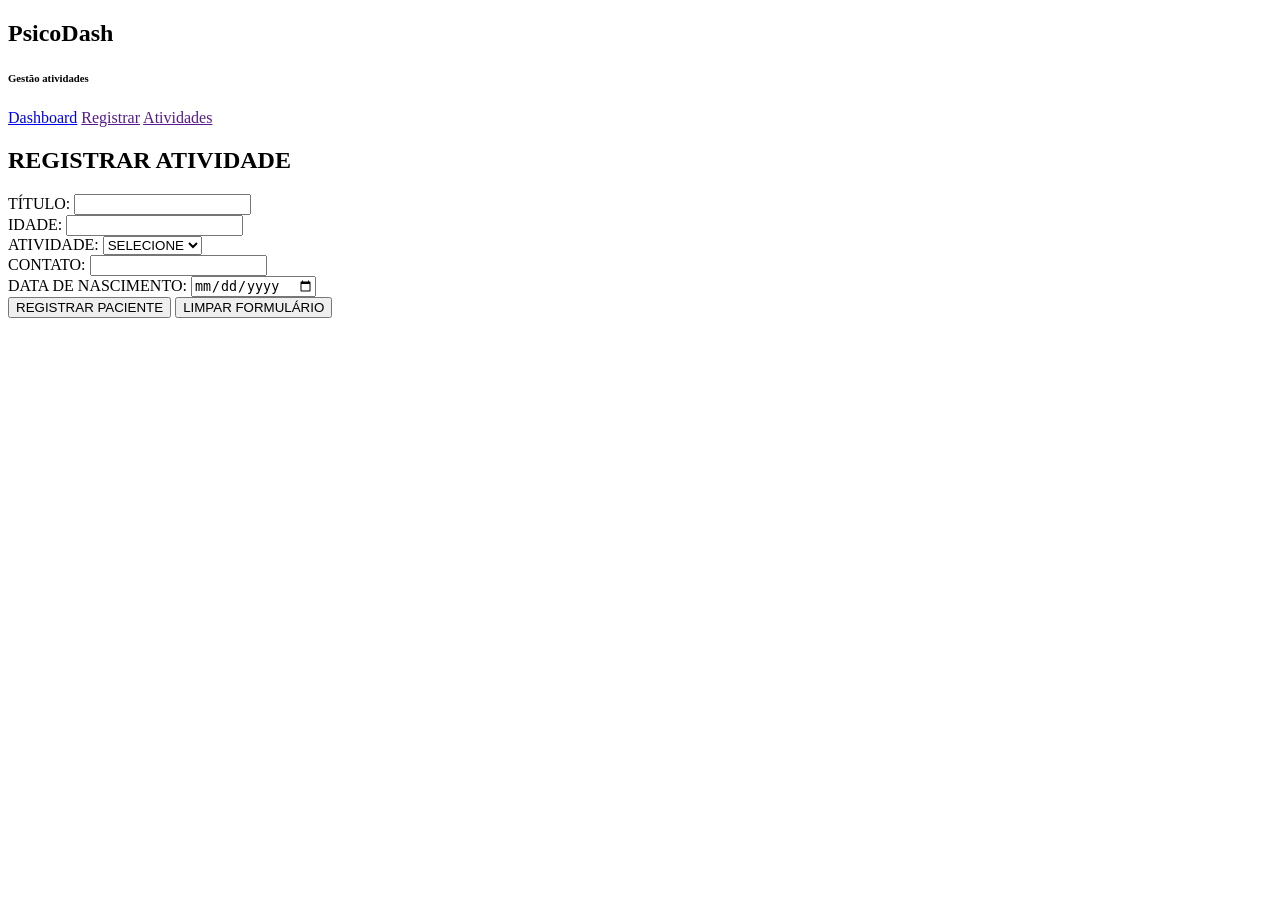
==== atividade.html @ 44480a9a "Add files via upload" ====
<!DOCTYPE html>
<html lang="pt-br">

<head>
    <meta charset="UTF-8">
    <meta name="viewport" content="width=device-width, initial-scale=1.0">
    <title>Atividade</title>
    <link rel="stylesheet" href="/css/ati.css">
    <link rel="stylesheet" href="https://cdn.jsdelivr.net/npm/bootstrap-icons@1.13.1/font/bootstrap-icons.min.css">
</head>

<body>
    <section id="lateral">
        <div id="title">
            <h1>PsicoDash</h1>
            <h6>Gestão atividades</h6>
        </div>

        <a href="/pages/dashboard.html" class="animacao">Dashboard</a>
        <a href="" class="ativado">Registrar</a>
        <a href="" class="animacao">Atividades</a>






    </section>
    <aside id="cabecao"></aside>
    <section id="dash">
        <div id="formulario">
            <h2>REGISTRAR ATIVIDADE</h2>
            <form class="grade" id="grade">
                <label for="nome">TÍTULO:</label>
                <input type="text" id="nome" name="nome" required><br>

                <label for="idade">IDADE:</label>
                <input type="text" id="idade" name="idade" required><br>

                <label for="genero">ATIVIDADE:</label>
                <select id="genero" name="genero" required>
                    <option value="">SELECIONE</option>
                    <option value="masculino">CAMPANHA</option>
                    <option value="feminino">INDIVIDUAL</option>
                    <option value="outro"></option>
                </select><br>

                <label for="contato">CONTATO:</label>
                <input type="tel" id="contato" name="contato" required><br>

                <label for="historico">DATA DE NASCIMENTO:</label>
                <input type="date" id="dtnascimento" name="nascimento"></input><br>

                <button type="submit" class="btn">REGISTRAR PACIENTE</button>
                <button type="reset" class="btn">LIMPAR FORMULÁRIO</button>
            </form>
        </div>
    </section>
</body>

</html>
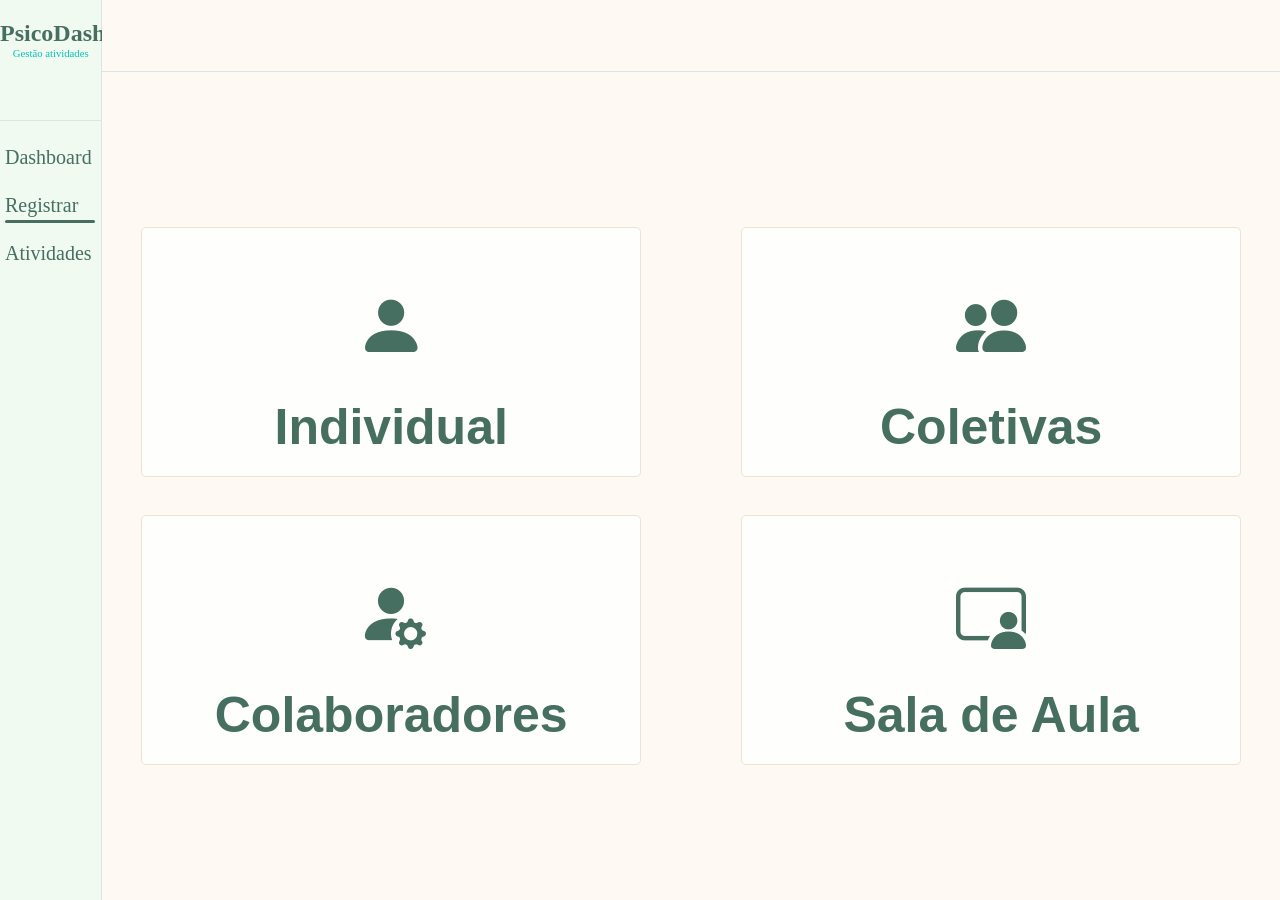
==== commit 6eb6fe5b: "v11.1.1.1" ====
--- a/atividade.html
+++ b/atividade.html
@@ -1,61 +1,108 @@
-<!DOCTYPE html>
-<html lang="pt-br">
-
-<head>
-    <meta charset="UTF-8">
-    <meta name="viewport" content="width=device-width, initial-scale=1.0">
-    <title>Atividade</title>
-    <link rel="stylesheet" href="/css/ati.css">
-    <link rel="stylesheet" href="https://cdn.jsdelivr.net/npm/bootstrap-icons@1.13.1/font/bootstrap-icons.min.css">
-</head>
-
-<body>
-    <section id="lateral">
-        <div id="title">
-            <h1>PsicoDash</h1>
-            <h6>Gestão atividades</h6>
-        </div>
-
-        <a href="/pages/dashboard.html" class="animacao">Dashboard</a>
-        <a href="" class="ativado">Registrar</a>
-        <a href="" class="animacao">Atividades</a>
-
-
-
-
-
-
-    </section>
-    <aside id="cabecao"></aside>
-    <section id="dash">
-        <div id="formulario">
-            <h2>REGISTRAR ATIVIDADE</h2>
-            <form class="grade" id="grade">
-                <label for="nome">TÍTULO:</label>
-                <input type="text" id="nome" name="nome" required><br>
-
-                <label for="idade">IDADE:</label>
-                <input type="text" id="idade" name="idade" required><br>
-
-                <label for="genero">ATIVIDADE:</label>
-                <select id="genero" name="genero" required>
-                    <option value="">SELECIONE</option>
-                    <option value="masculino">CAMPANHA</option>
-                    <option value="feminino">INDIVIDUAL</option>
-                    <option value="outro"></option>
-                </select><br>
-
-                <label for="contato">CONTATO:</label>
-                <input type="tel" id="contato" name="contato" required><br>
-
-                <label for="historico">DATA DE NASCIMENTO:</label>
-                <input type="date" id="dtnascimento" name="nascimento"></input><br>
-
-                <button type="submit" class="btn">REGISTRAR PACIENTE</button>
-                <button type="reset" class="btn">LIMPAR FORMULÁRIO</button>
-            </form>
-        </div>
-    </section>
-</body>
-
+<!DOCTYPE html>
+<html lang="pt-br">
+
+<head>
+    <meta charset="UTF-8">
+    <meta name="viewport" content="width=device-width, initial-scale=1.0">
+    <title>Atividade</title>
+    <link rel="stylesheet" href="css/ati.css">
+    <link rel="stylesheet" href="https://cdn.jsdelivr.net/npm/bootstrap-icons@1.13.1/font/bootstrap-icons.min.css">
+</head>
+
+<body>
+    <section id="lateral">
+        <div id="title">
+            <h1>PsicoDash</h1>
+            <h6>Gestão atividades</h6>
+        </div>
+
+        <a href="pages/dashboard.html" class="animacao">Dashboard</a>
+        <a href="" class="ativado">Registrar</a>
+        <a href="" class="animacao">Atividades</a>
+
+
+
+
+
+
+    </section>
+    <aside id="cabecao"></aside>
+    <section id="dash">
+        <section class="op">
+            <button class="opcx" id="openModal">
+                <i class="bi bi-person-fill"></i>
+                <h1>Individual</h1>
+            </button>
+
+            <button class="opcx" id="openModal2">
+                <i class="bi bi-people-fill"></i>
+                <h1>Coletivas</h1>
+            </button>
+        </section>
+        <br>
+        <section class="op">
+            <button class="opcx" id="openModal3">
+                <i class="bi bi-person-fill-gear"></i>
+                <h1>Colaboradores</h1>
+            </button>
+
+            <button class="opcx" id="openModal4">
+                <i class="bi bi-person-video3"></i>
+                <h1>Sala de Aula</h1>
+            </button>
+        </section>
+    </section>
+    <div>
+        <div id="overlay" class="overlay">
+            <div class="modal">
+                <h2>Meu Modal</h2>
+                <p><Form>
+                    <label>Nome:</label>
+                    <input type="text">
+
+                    <label>Data:</label>
+                    <input type="date">
+
+                    <label for="">Horário:</label>
+                    <input type="time">
+
+                    <label>Encaminhamento:</label>
+                    <input type="text">
+
+                    <label for="">Observações:</label>
+                    <textarea name="obs" id="obs"></textarea>
+
+                </Form>
+                </p>
+                <button id="closeModal">Fechar</button>
+            </div>
+        </div>
+
+        <div id="overlay2" class="overlay2">
+            <div class="modal2">
+                <h2>Meu Modal</h2>
+                <p>Conteúdo do modal aqui.</p>
+                <button id="closeModal2">Fechar</button>
+            </div>
+        </div>
+
+        <div id="overlay3" class="overlay3">
+            <div class="modal3">
+                <h2>Meu Modal</h2>
+                <p>Conteúdo do modal aqui.</p>
+                <button id="closeModal3">Fechar</button>
+            </div>
+        </div>
+
+        <div id="overlay4" class="overlay4">
+            <div class="modal4">
+                <h2>Meu Modal</h2>
+                <p>Conteúdo do modal aqui.</p>
+                <button id="closeModal4">Fechar</button>
+            </div>
+        </div>
+    </div>
+    <script src="script/script.js"></script>
+</body>
+
 </html>
--- a/css/ati.css
+++ b/css/ati.css
@@ -0,0 +1,343 @@
+*{
+    margin: 0;
+    padding: 0;
+}
+body{
+    margin: 0 auto;
+    background-color: #FEF9F3;
+    display: grid;
+    width: 100%;
+    height: 100vh;
+    grid-template-columns: 8% 92%;
+    grid-template-rows: 8% 92%;
+    grid-template-areas: 
+    "aside cabecao cabecao"
+    "aside caixa caixa"
+    "aside caixa caixa";
+}
+
+#lateral{
+    background-color: #F0FAF1 ;
+    grid-area: aside;
+    size: 10px;
+    border-right: solid 1px #D7E7E8;
+    display: flex;
+    flex-direction: column
+}
+
+#cabecao{
+    background-color: #FEF9F3;
+    grid-area: cabecao;
+    border-bottom: solid 1px #D7E7E8 ;
+}
+
+#dash{
+    background-color: #FEF9F3;
+    grid-area: caixa;
+}
+a{
+    margin-top: 25px;
+    text-decoration: none;
+    color: #466F61;
+    font-size: 20px;
+    margin-left: 5px;
+    position: relative;
+}
+
+#title{
+    border-bottom: solid 1px #D7E7E8;
+    color: #466F61;
+    height: 120px;
+}
+
+#title h1{
+    margin-top: 20px;
+}
+#title h6{
+    color: #00C3B4;
+}
+
+/* ANIMAÇÃO TRAÇO */
+.animacao::after {
+    content: '';
+    position: absolute;
+    left: 0;
+    bottom: -6px;
+    width: 90px;
+    height: 3px;
+    background: #466F61;
+    border-radius: 5px;
+    transform: scaleX(0);
+    transition: transform .4s;
+    transform-origin: right;
+}
+
+.animacao:hover::after{
+    transform-origin: left;
+    transform: scaleX(1);
+}
+
+.ativado::after {
+    content: '';
+    position: absolute;
+    left: 0;
+    bottom: -6px;
+    width: 90px;
+    height: 3px;
+    background: #466F61;
+    border-radius: 5px;
+}
+
+
+#Cxs{
+    display: flex;
+    height: 700px;
+    justify-content: center;
+    align-items: center;
+    justify-content: space-evenly;
+}
+
+.btn{
+    background-color: #00C3B4;
+    border: none;
+    color: white;
+    padding: 10px 20px;
+    text-align: center;
+    text-decoration: none;
+    display: inline-block;
+    font-size: 16px;
+    border-radius: 5px;
+    cursor: pointer;
+    width: 400px;    
+}
+.btn:hover{
+    background-color: #019d94;
+}
+.icon{
+    font-size: 80px;
+    color: #00C3B4;
+    margin-bottom: 10px;
+}
+
+h3{
+    text-align: center;
+    color: #466F61;
+}
+
+h6{
+    text-align: center;
+    color: #00C3B4;
+    font-weight: normal;
+    margin-bottom: 10px;
+}
+
+#dash h1{
+    margin: 20px;
+    color: #466F61;
+    text-align: center;
+    font-size: 50px;
+}
+#dash h5{
+    margin: 20px;
+    color: #00C3B4;
+    text-align: center;
+    font-size: 15px;
+}
+
+#dash{
+    display: flex;
+    flex-direction: column;
+    align-items: center;
+    justify-content: center;
+}
+
+#formulario{
+    display: flex;
+    gap: 50px;
+    flex-direction: column;
+    align-items: center;
+    justify-content: center;
+    background-color: #FEFEFD;
+    height: 800px;
+    width: 600px;
+    border: solid 1px #D7E7E8;
+    border-radius: 10px;
+}
+#formulario h2{
+    color: #466F61;
+    font-family:'Gill Sans', 'Gill Sans MT', Calibri, 'Trebuchet MS', sans-serif;
+    margin-top: 20px;
+    margin-bottom: 10px;
+}
+
+.grade{
+    display: flex;
+    flex-direction: column;
+    justify-content: wrap;
+    gap: 10px;
+}
+
+#grade input{
+    width: 500px;
+    height: 30px;
+    border-radius: 5px;
+    border: 1px solid #D7E7E8;
+    padding: 5px;
+    color: #00C3B4;
+}
+
+#grade label{
+    color: #466F61;
+    font-weight: semi-bold;
+    font-family:'Gill Sans', 'Gill Sans MT', Calibri, 'Trebuchet MS', sans-serif;
+}
+#grade select{
+    color: #00C3B4;
+    width: 510px;
+    height: 40px;
+    border-radius: 5px;
+    border: 1px solid #D7E7E8;
+    padding: 5px;
+}
+
+#grade button{
+    margin-top: 20px;
+    width: 500px;
+    align-self: center;
+}
+
+.opcx{
+    background-color: #FEFEFD;
+    border: solid 1px #EAE3D8;
+    height: 250px;
+    width: 500px;
+    border-radius: 5px;
+    display: flex;
+    flex-direction: column;
+    align-items: center;
+    justify-content: end;
+    gap: 10px;
+}
+
+i{
+    height: 80px;
+    font-size: 70px;
+    color: #466F61;
+}
+
+.op{
+    display: flex;
+    flex-direction: row;
+    gap: 100px;
+    margin-top: 20px;
+}
+
+.opcx:hover{
+    box-shadow: 0 0 10px #D7E7E8;
+    cursor: pointer;
+}
+
+/* MODAL----1 */
+.overlay {
+  position: fixed;
+  top: 0;
+  left: 0;
+  width: 100%;
+  height: 100%;
+  display: none; /* escondido por padrão */
+  justify-content: center;
+  align-items: center;
+}
+
+/* Caixa do modal */
+.modal {
+  background: white;
+  padding: 20px;
+  border-radius: 8px;
+  width: 80vh;
+  height: 80vh;
+}
+
+/* MODAL----2  */
+.overlay2 {
+  position: fixed;
+  top: 0;
+  left: 0;
+  width: 100%;
+  height: 100%;
+  display: none; /* escondido por padrão */
+  justify-content: center;
+  align-items: center;
+}
+
+/* Caixa do modal */
+.modal2 {
+  background: white;
+  padding: 20px;
+  border-radius: 8px;
+  width: 80vh;
+  height: 80vh;
+}
+
+/* MODAL----3  */
+.overlay3 {
+  position: fixed;
+  top: 0;
+  left: 0;
+  width: 100%;
+  height: 100%;
+  display: none; /* escondido por padrão */
+  justify-content: center;
+  align-items: center;
+}
+
+/* Caixa do modal */
+.modal3 {
+  background: white;
+  padding: 20px;
+  border-radius: 8px;
+  width: 80vh;
+  height: 80vh;
+}
+
+/* MODAL----4  */
+.overlay4 {
+  position: fixed;
+  top: 0;
+  left: 0;
+  width: 100%;
+  height: 100%;
+  display: none; /* escondido por padrão */
+  justify-content: center;
+  align-items: center;
+}
+
+/* Caixa do modal */
+.modal4 {
+  background: white;
+  padding: 20px;
+  border-radius: 8px;
+  width: 80vh;
+  height: 80vh;
+}
+
+
+
+
+
+
+
+
+
+
+
+
+
+
+
+
+
+
+
+
+
